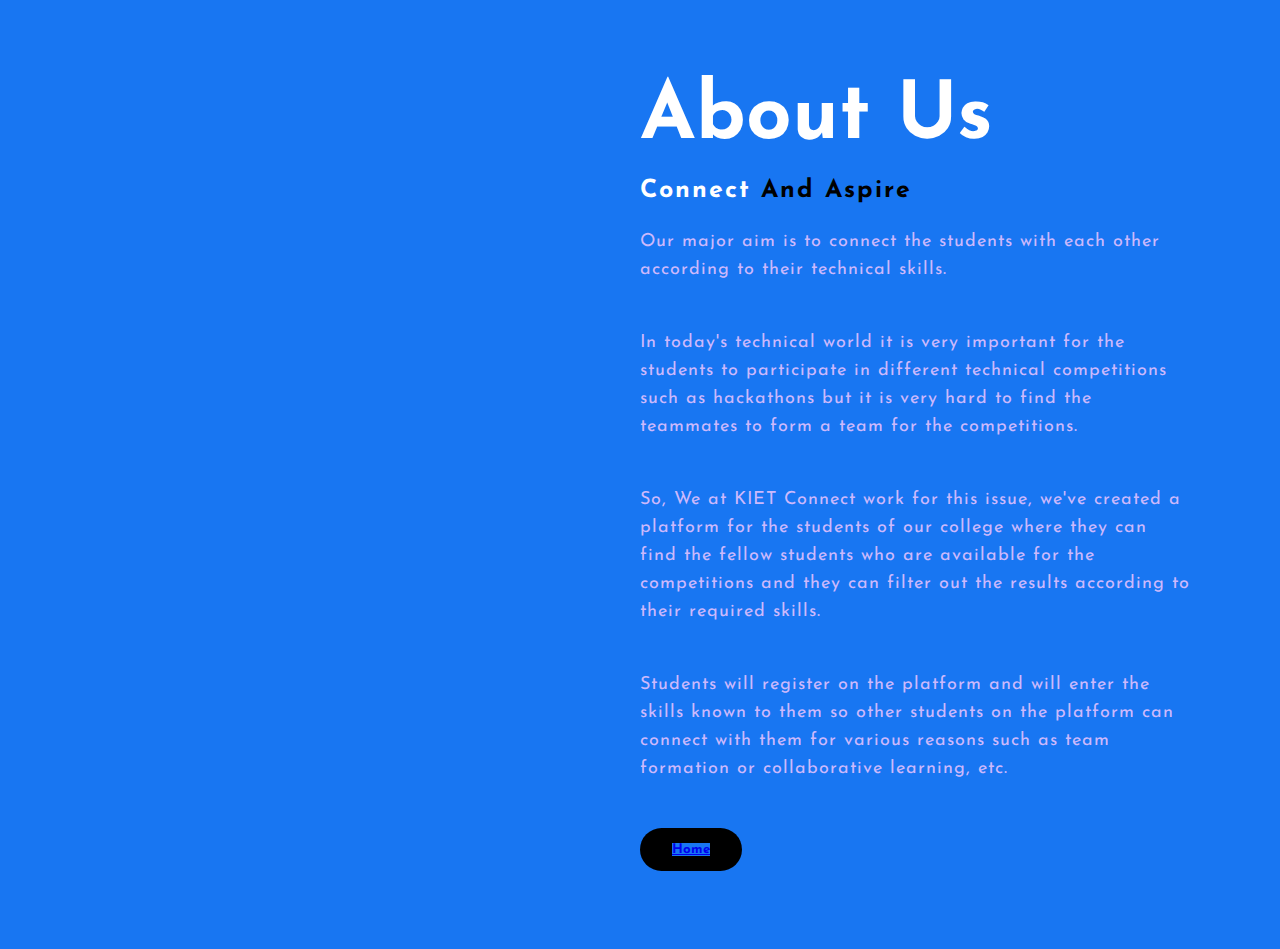
==== About Us/index.html @ c969112b "made a folder" ====
<!DOCTYPE html>
<html>
    <head>
        <title>About Us</title>
        <link rel="stylesheet" type="text/css" href="style.css">
        <link rel="preconnect" href="https://fonts.googleapis.com">
        <link rel="preconnect" href="https://fonts.gstatic.com" crossorigin>
        <link href="https://fonts.googleapis.com/css2?family=Josefin+sans:ital,wght@0,100;0,200;0,300;0,400;0,500;0,600;0,700;1,100;1,200;1,300;1,400;1,500;1,600;1,700&display=swap" rel="stylesheet">
    </head>
    <body>
        <section class="about">
            <div class="main">
                <iframe width="520" height="315" src="https://www.youtube.com/embed/7S0Ju3hy9P8?autoplay=1&mute=1&loop=1" title="YouTube video player" frameborder="0" allow="accelerometer; autoplay; clipboard-write; encrypted-media; gyroscope; picture-in-picture;" allowfullscreen></iframe>
                <div class="about-text">
                    <h1>About Us</h1>
                    <h5>Connect <span>and Aspire</span></h5>
                    <p>Our major aim is to connect the students with each other according to their technical skills.</p>

                        <p>In today's technical world it is very important for the students to participate in different technical competitions such as hackathons but it is very hard to find the teammates to form a team for the competitions.</p>
                        
                        <p>So, We at KIET Connect work for this issue, we've created a platform for the students of our college where they can find the fellow students who are available for the competitions and they can filter out the results according to their required skills.</p>
                        
                        <p>Students will register on the platform and will enter the skills known to them so other students on the platform can connect with them for various reasons such as team formation or collaborative learning, etc.</p>
                    <button type="button">
                        <a href="#">Home</a>
                    </button>
                    
                </div>
            </div>
        </section>
    </body>
</html>
---- About Us/style.css ----
*{
    padding: 0;
    margin: 0;
    font-family: "Josefin Sans", sans-serif;
    box-sizing: border-box;
    background-color: #1876f2;
}
.about{
    width: 100%;
    padding: 78px 0px;
    background-color: #1876f2;
}
.about video{
    height: auto;
    width: 450px;
}
.about-text{
    width: 550px;
}
.main{
    width: 1130px;
    max-width: 95%;
    margin: 0 auto;
    display: flex;
    align-items: center;
    justify-content: space-around;

}
.about-text h1{
    color: white;
    font-size: 80px;
    text-transform: capitalize;
    margin-bottom: 20px;

}
.about-text h5{
    color: white;
    font-size: 25px;
    text-transform: capitalize;
    margin-bottom: 25px;
    letter-spacing: 2px;    
}
span{
    color: black;
}
.about-text p{
    color: #fcfc;
    letter-spacing: 1px;
    line-height: 28px;
    font-size: 18px;
    margin-bottom: 45px;
}
button{
    background: black;
    color: white;
    text-decoration: none;
    border: 2px solid transparent;
    font-weight: bold;
    padding: 13px 30px;
    border-radius: 30px;
}
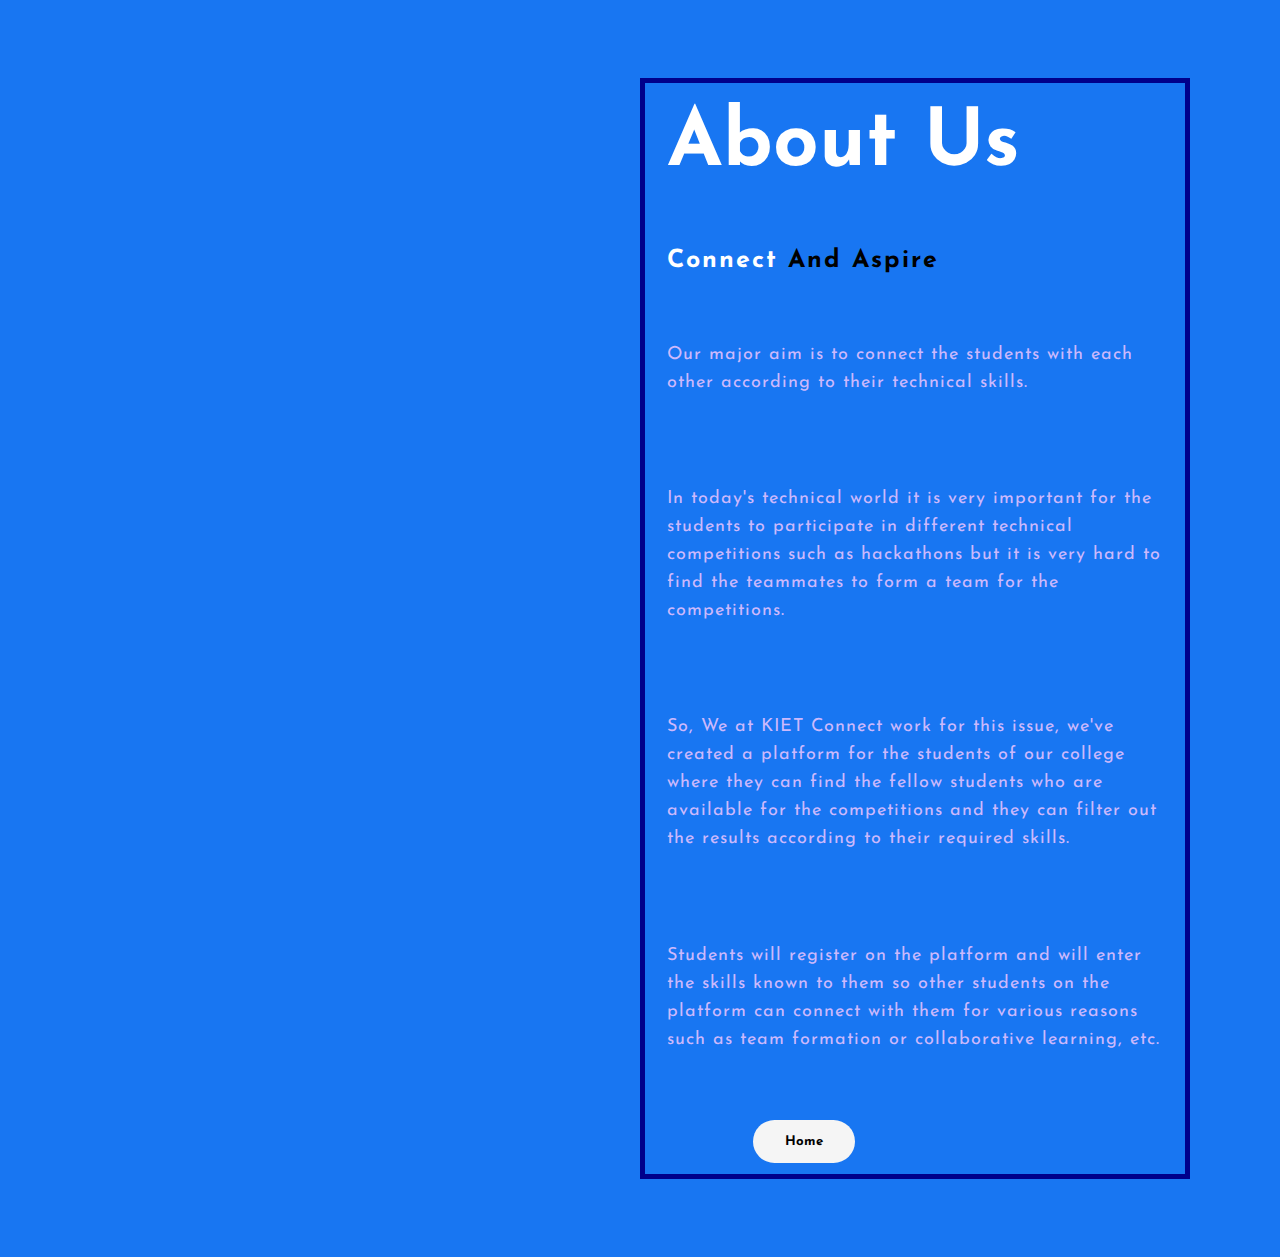
==== commit 4f585eb2: "Changes made" ====
--- a/About Us/index.html
+++ b/About Us/index.html
@@ -21,9 +21,11 @@
                         <p>So, We at KIET Connect work for this issue, we've created a platform for the students of our college where they can find the fellow students who are available for the competitions and they can filter out the results according to their required skills.</p>
                         
                         <p>Students will register on the platform and will enter the skills known to them so other students on the platform can connect with them for various reasons such as team formation or collaborative learning, etc.</p>
-                    <button type="button">
-                        <a href="#">Home</a>
-                    </button>
+                        <div class="b1">
+                        <a href="#"><button type="button">
+                        Home
+                    </button></a>
+                        </div>
                     
                 </div>
             </div>
--- a/About Us/style.css
+++ b/About Us/style.css
@@ -16,6 +16,7 @@
 }
 .about-text{
     width: 550px;
+    border: 5px solid darkblue;
 }
 .main{
     width: 1130px;
@@ -31,6 +32,7 @@
     font-size: 80px;
     text-transform: capitalize;
     margin-bottom: 20px;
+    padding: 4%;
 
 }
 .about-text h5{
@@ -38,7 +40,8 @@
     font-size: 25px;
     text-transform: capitalize;
     margin-bottom: 25px;
-    letter-spacing: 2px;    
+    letter-spacing: 2px; 
+    padding: 4%;   
 }
 span{
     color: black;
@@ -49,10 +52,15 @@
     line-height: 28px;
     font-size: 18px;
     margin-bottom: 45px;
+    padding: 4%;
+}
+.b1{
+    padding-left: 20%;
+    padding-bottom: 2%;
 }
 button{
-    background: black;
-    color: white;
+    background: whitesmoke;
+    color: black;
     text-decoration: none;
     border: 2px solid transparent;
     font-weight: bold;
